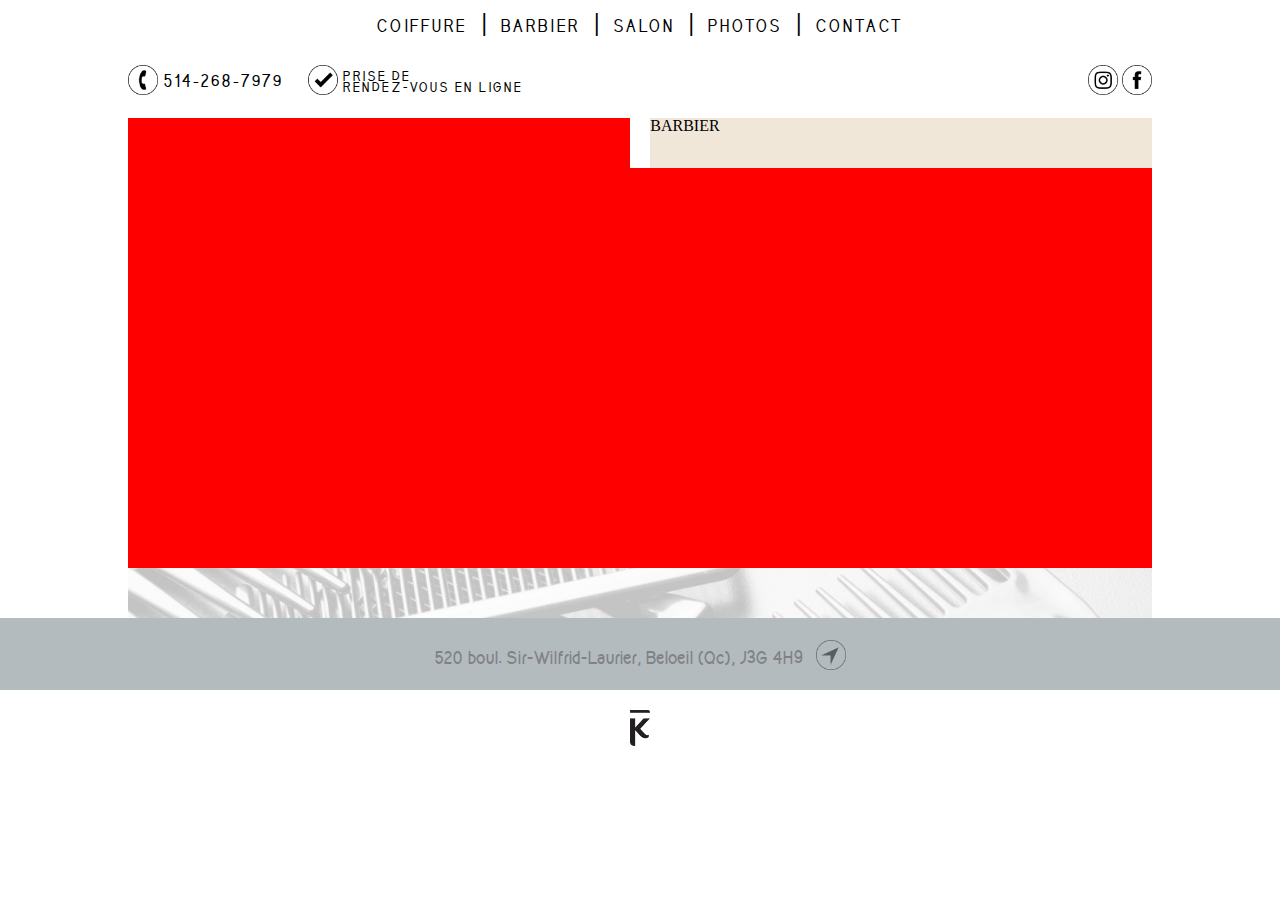
==== page_barbier.html @ d89c128c "page accueil fini a 98%, commencer page barbier" ====
<html>
<head>
	<title>Ludik Coiffure</title>
	<link rel="stylesheet" type="text/css" href="css/style.css" charset="utf-8">
	<meta name="viewport" content="width=device-width, initial-scale=1" />
</head>
<body>
	<div class="wrapper">

		<header>
			<div>
				<ul>
					<li class="dropdown">
					    <a href="javascript:void(0)" class="dropbtn">COIFFURE</a>
					    <div class="dropdown-content">
					        <a href="page_coiffure_femme.html">FEMMES</a>
						    <a href="page_coiffure_homme.html">HOMMES</a>
					    </div>
					</li>
					<li class="menu_spacer">|</li>
					<li><a href="page_barbier.html">BARBIER</a></li>
					<li class="menu_spacer">|</li>
					<li><a href="page_salon.html">SALON</a></li>
					<li class="menu_spacer">|</li>
					<li><a href="page_photos.html">PHOTOS</a></li>
					<li class="menu_spacer">|</li>
					<li><a href="page_contact.html">CONTACT</a></li>
				</ul>
			</div>
		</header>

		<div id="info_bar">

			<div class="phone_section_header">
				<a href="tel:4505271277">
					<img src="images/phone_icon.png">
					<p>514-268-7979</p>
				</a>	
			</div>

			<div class="reservation_section_header">
				<a href="#">
					<img src="images/reservation_icon.png">
					<p>PRISE DE<br> RENDEZ-VOUS EN LIGNE</p>
				</a>	
			</div>

			<div class="section_social_media">

				<a href="https://www.instagram.com/ludikcoiffure/">
					<img src="images/logo_instagram.png">
				</a>

				<a href="https://www.facebook.com/Ludikcoiffure/?fref=ts">
					<img src="images/logo_facebook.png">
				</a>
				
			</div>

		</div>


		<section id="page_barbier">

			<div>
				
			</div>

			<div class="barbier_title">
				<h1>BARBIER</h1>
			</div>

			<div class="div_img_barbier">
			</div>

		</section>

		
	
		
	</div>

	<footer>

		<div id="address_bar_footer">
			<a target="_blank" href="https://www.google.ca/maps/place/LUDIK+COIFFURE/@45.5608994,-73.2118883,17z/data=!3m1!4b1!4m5!3m4!1s0x4cc9aadd2ace13d7:0xf5cdb6c56d242e24!8m2!3d45.5608994!4d-73.2096996">
				520 boul. Sir-Wilfrid-Laurier, Beloeil (Qc), J3G 4H9
				<img src="images/map_arrow_icon.png">
			</a>
		</div>

		<div class="logo_footer">
			<img src="images/logo_ludik_small.png">
		</div>

	</footer>

</body>
</html>
---- css/style.css ----
/* HTML5 display-role reset for older browsers */
/* http://meyerweb.com/eric/tools/css/reset/ 
   v2.0 | 20110126
   License: none (public domain)
*/
html,
body,
div,
span,
applet,
object,
iframe,
h1,
h2,
h3,
h4,
h5,
h6,
p,
blockquote,
pre,
a,
abbr,
acronym,
address,
big,
cite,
code,
del,
dfn,
em,
img,
ins,
kbd,
q,
s,
samp,
small,
strike,
strong,
sub,
sup,
tt,
var,
b,
u,
i,
center,
dl,
dt,
dd,
ol,
ul,
li,
fieldset,
form,
label,
legend,
table,
caption,
tbody,
tfoot,
thead,
tr,
th,
td,
article,
aside,
canvas,
details,
embed,
figure,
figcaption,
footer,
header,
hgroup,
menu,
nav,
output,
ruby,
section,
summary,
time,
mark,
audio,
video {
  margin: 0;
  padding: 0;
  border: 0;
  font-size: 100%;
  font: inherit;
  vertical-align: baseline;
}
/* HTML5 display-role reset for older browsers */
article,
aside,
details,
figcaption,
figure,
footer,
header,
hgroup,
menu,
nav,
section {
  display: block;
}
body {
  line-height: 1;
}
ol,
ul {
  list-style: none;
}
blockquote,
q {
  quotes: none;
}
blockquote:before,
blockquote:after,
q:before,
q:after {
  content: '';
  content: none;
}
table {
  border-collapse: collapse;
  border-spacing: 0;
}
/* Variables */
/* Fonts */
@font-face {
  font-family: 'kirvybold';
  src: url('../fonts/kirvy-bold-webfont.woff2') format('woff2'), url('../fonts/kirvy-bold-webfont.woff') format('woff');
  font-weight: normal;
  font-style: normal;
}
@font-face {
  font-family: 'kirvyregular';
  src: url('../fonts/kirvy-regular-webfont.woff2') format('woff2'), url('../fonts/kirvy-regular-webfont.woff') format('woff');
  font-weight: normal;
  font-style: normal;
}
/*  Body  */
.wrapper {
  width: 1024px;
  margin: 0 auto;
  padding: 0px 20px;
}
@media only screen and (max-width: 1063px) {
  .wrapper {
    width: 95%;
  }
}
/*  Menu  */
header div {
  display: table;
  margin: 0 auto;
}
header div ul .dropdown {
  display: inline-block;
}
header div ul .dropdown .dropbtn {
  display: inline-block;
}
header div ul .dropdown .dropdown-content {
  display: none;
  position: absolute;
  background-color: #f9f9f9;
  min-width: 160px;
  margin-left: -5px;
  margin-top: 10px;
  box-shadow: 0px 8px 16px 0px rgba(0, 0, 0, 0.2);
  z-index: 1;
}
header div ul .dropdown .dropdown-content a {
  text-decoration: none;
  display: block;
  font-family: 'kirvybold', Arial;
  padding: 14px 5px;
  font-size: 14px;
  letter-spacing: 2px;
}
header div ul .dropdown .dropdown-content a:hover {
  background-color: #e0e0e0;
}
@media only screen and (max-width: 700px) {
  header div ul .dropdown .dropdown-content a {
    font-size: 12px;
  }
}
header div ul .dropdown:hover .dropdown-content {
  display: block;
}
header div ul li {
  display: inline-block;
  padding: 10px 5px;
}
header div ul li:hover {
  background-color: #e0e0e0;
}
header div ul li a {
  color: black;
  text-decoration: none;
  font-size: 14px;
  letter-spacing: 2px;
  font-family: 'kirvybold', Arial;
}
@media only screen and (max-width: 700px) {
  header div ul li a {
    font-size: 10px;
  }
}
@media only screen and (max-width: 600px) {
  header div ul li a {
    padding: 10px 0px;
  }
}
header div ul .menu_spacer {
  font-size: 25px;
  font-weight: bold;
}
header div ul .menu_spacer:hover {
  background-color: white;
}
#info_bar {
  width: 100%;
  max-height: 100px;
  margin: 20px 0;
}
#info_bar .phone_section_header {
  display: inline-block;
  margin-right: 20px;
}
#info_bar .phone_section_header a {
  display: block;
  font-family: 'kirvybold', Arial;
  text-decoration: none;
  font-size: 14px;
  letter-spacing: 2px;
}
#info_bar .phone_section_header a img {
  max-width: 30px;
}
#info_bar .phone_section_header a p {
  display: inline-block;
  color: black;
  text-decoration: none;
  position: relative;
  top: -9px;
}
#info_bar .phone_section_header a p:hover {
  color: #e0e0e0;
}
#info_bar .reservation_section_header {
  display: inline-block;
}
#info_bar .reservation_section_header a {
  display: block;
  font-family: 'kirvybold', Arial;
  text-decoration: none;
  font-size: 11px;
  letter-spacing: 2px;
}
#info_bar .reservation_section_header a img {
  max-width: 30px;
}
#info_bar .reservation_section_header a p {
  display: inline-block;
  color: black;
  text-decoration: none;
  position: relative;
  top: -4px;
}
#info_bar .reservation_section_header a p:hover {
  color: #e0e0e0;
}
#info_bar .section_social_media {
  display: inline-block;
  float: right;
}
#info_bar .section_social_media a {
  text-decoration: none;
}
#info_bar .section_social_media img {
  max-width: 30px;
}
section {
  background-image: url(../images/background_image_footer.jpg);
  background-repeat: no-repeat;
  background-position: bottom;
  padding-bottom: 50px;
  background-size: contain;
}
@media only screen and (max-width: 700px) {
  section {
    background-image: none;
  }
}
section .section_logo_mobile {
  display: none;
  background-color: #f2e7d7;
  height: 280px;
  width: 29.5%;
  min-width: 302px;
  margin-right: 26px;
  text-decoration: none;
  transition: all 0.5s;
  -webkit-transition: all 0.5s;
  -moz-transition: all 0.5s;
}
@media only screen and (max-width: 1063px) {
  section .section_logo_mobile {
    min-width: 200px;
  }
}
@media only screen and (max-width: 700px) {
  section .section_logo_mobile {
    width: 46%;
  }
}
@media only screen and (max-width: 600px) {
  section .section_logo_mobile {
    width: 100%;
    margin-bottom: 20px;
    display: block;
  }
}
section .section_logo_mobile img {
  display: flex;
  margin: 0 auto;
  width: 100%;
}
@media only screen and (max-width: 600px) {
  section .section_logo_mobile img {
    width: 60%;
  }
}
section #section_coiffure {
  width: 100%;
  height: 280px;
}
section #section_coiffure a {
  text-decoration: none;
}
section #section_coiffure .section_coiffure_femme {
  background-image: url(../images/image_coiffure_femme.jpg);
  height: 100%;
  width: 67.5%;
  display: inline-block;
  margin-right: 26px;
  text-decoration: none;
  transition: all 0.5s;
  -webkit-transition: all 0.5s;
  -moz-transition: all 0.5s;
}
@media only screen and (max-width: 1063px) {
  section #section_coiffure .section_coiffure_femme {
    width: 65%;
  }
}
@media only screen and (max-width: 700px) {
  section #section_coiffure .section_coiffure_femme {
    width: 46%;
  }
}
@media only screen and (max-width: 600px) {
  section #section_coiffure .section_coiffure_femme {
    width: 100%;
    margin-bottom: 20px;
  }
}
section #section_coiffure .section_coiffure_femme:hover {
  opacity: 0.5;
  cursor: pointer;
}
section #section_coiffure .section_coiffure_homme {
  background-image: url(../images/image_coiffure_homme.jpg);
  background-position: center;
  height: 100%;
  width: 29.5%;
  min-width: 302px;
  display: inline-block;
  text-decoration: none;
  transition: all 0.5s;
  -webkit-transition: all 0.5s;
  -moz-transition: all 0.5s;
}
@media only screen and (max-width: 1063px) {
  section #section_coiffure .section_coiffure_homme {
    min-width: 200px;
  }
}
@media only screen and (max-width: 700px) {
  section #section_coiffure .section_coiffure_homme {
    width: 46%;
  }
}
@media only screen and (max-width: 600px) {
  section #section_coiffure .section_coiffure_homme {
    width: 100%;
    background-image: url(../images/image_coiffure_homme_mobile.jpg);
    background-position: center;
  }
}
section #section_coiffure .section_coiffure_homme:hover {
  opacity: 0.5;
  cursor: pointer;
}
section .coiffure_title_section {
  width: 100%;
  height: 40px;
  position: relative;
  top: -80px;
}
section .coiffure_title_section h1 {
  display: block;
  font-family: 'kirvybold', Arial;
  text-decoration: none;
  font-size: 14px;
  letter-spacing: 2px;
  line-height: 40px;
  width: 150px;
  background-color: white;
  text-align: center;
  float: right;
  margin-right: 23%;
}
@media only screen and (max-width: 700px) {
  section .coiffure_title_section h1 {
    margin-right: 40%;
  }
}
@media only screen and (max-width: 600px) {
  section .coiffure_title_section h1 {
    margin-right: 36%;
  }
}
@media only screen and (max-width: 600px) {
  section .coiffure_title_section {
    top: -310px;
  }
}
section #section_salon {
  width: 100%;
  height: 280px;
  clear: both;
  position: relative;
  top: -13px;
}
section #section_salon a {
  text-decoration: none;
}
section #section_salon .section_logo {
  background-color: #f2e7d7;
  height: 100%;
  width: 29.5%;
  min-width: 302px;
  display: inline-block;
  margin-right: 26px;
  text-decoration: none;
  transition: all 0.5s;
  -webkit-transition: all 0.5s;
  -moz-transition: all 0.5s;
}
@media only screen and (max-width: 1063px) {
  section #section_salon .section_logo {
    min-width: 200px;
  }
}
@media only screen and (max-width: 700px) {
  section #section_salon .section_logo {
    width: 46%;
  }
}
@media only screen and (max-width: 600px) {
  section #section_salon .section_logo {
    width: 100%;
    margin-bottom: 20px;
    display: none;
  }
}
section #section_salon .section_logo img {
  display: flex;
  margin: 0 auto;
  width: 100%;
}
@media only screen and (max-width: 600px) {
  section #section_salon .section_logo img {
    width: 60%;
  }
}
section #section_salon .section_salon {
  background-image: url(../images/image_salon_ludik.jpg);
  height: 100%;
  width: 67.5%;
  display: inline-block;
  text-decoration: none;
  transition: all 0.5s;
  -webkit-transition: all 0.5s;
  -moz-transition: all 0.5s;
}
@media only screen and (max-width: 1063px) {
  section #section_salon .section_salon {
    width: 65%;
  }
}
@media only screen and (max-width: 700px) {
  section #section_salon .section_salon {
    width: 46%;
  }
}
@media only screen and (max-width: 600px) {
  section #section_salon .section_salon {
    width: 100%;
    margin-bottom: 20px;
  }
}
section #section_salon .section_salon:hover {
  opacity: 0.5;
  cursor: pointer;
}
section .salon_title_section {
  width: 100%;
  height: 40px;
  position: relative;
  top: -244px;
}
section .salon_title_section h1 {
  display: block;
  font-family: 'kirvybold', Arial;
  text-decoration: none;
  font-size: 14px;
  letter-spacing: 2px;
  line-height: 40px;
  width: 150px;
  background-color: white;
  text-align: center;
  float: right;
  margin-right: 23%;
}
@media only screen and (max-width: 700px) {
  section .salon_title_section h1 {
    margin-right: 14%;
  }
}
@media only screen and (max-width: 600px) {
  section .salon_title_section h1 {
    margin-right: 36%;
  }
}
@media only screen and (max-width: 600px) {
  section .salon_title_section {
    top: -281px;
  }
}
section #section_barbier {
  width: 100%;
  height: 280px;
  clear: both;
  position: relative;
  top: -26px;
}
section #section_barbier a {
  text-decoration: none;
}
section #section_barbier .section_photos {
  background-image: url(../images/image_section_photos.jpg);
  height: 100%;
  width: 29.5%;
  min-width: 302px;
  display: inline-block;
  margin-right: 26px;
  text-decoration: none;
  transition: all 0.5s;
  -webkit-transition: all 0.5s;
  -moz-transition: all 0.5s;
}
@media only screen and (max-width: 1063px) {
  section #section_barbier .section_photos {
    min-width: 200px;
  }
}
@media only screen and (max-width: 700px) {
  section #section_barbier .section_photos {
    width: 46%;
  }
}
@media only screen and (max-width: 600px) {
  section #section_barbier .section_photos {
    width: 100%;
    margin-bottom: 20px;
    background-image: url(../images/image_photos_mobile.jpg);
    background-position: center;
  }
}
section #section_barbier .section_photos:hover {
  opacity: 0.5;
  cursor: pointer;
}
section #section_barbier .section_photos .photos_title_section {
  width: 20%;
  height: 40px;
  position: absolute;
}
section #section_barbier .section_photos .photos_title_section h1 {
  display: block;
  font-family: 'kirvybold', Arial;
  text-decoration: none;
  font-size: 14px;
  letter-spacing: 2px;
  line-height: 40px;
  width: 150px;
  background-color: white;
  text-align: center;
  margin: 0 auto;
  margin-top: 20px;
}
@media only screen and (max-width: 700px) {
  section #section_barbier .section_photos .photos_title_section h1 {
    margin-right: 14%;
  }
}
@media only screen and (max-width: 600px) {
  section #section_barbier .section_photos .photos_title_section h1 {
    margin-right: 36%;
  }
}
@media only screen and (max-width: 600px) {
  section #section_barbier .section_photos .photos_title_section {
    top: 0px;
    width: 100%;
    position: relative;
  }
}
section #section_barbier .section_barbier {
  background-image: url(../images/image_barbier_ludik.jpg);
  background-color: blue;
  height: 100%;
  width: 67.5%;
  display: inline-block;
  text-decoration: none;
  transition: all 0.5s;
  -webkit-transition: all 0.5s;
  -moz-transition: all 0.5s;
}
@media only screen and (max-width: 1063px) {
  section #section_barbier .section_barbier {
    width: 65%;
  }
}
@media only screen and (max-width: 700px) {
  section #section_barbier .section_barbier {
    width: 46%;
  }
}
@media only screen and (max-width: 600px) {
  section #section_barbier .section_barbier {
    width: 100%;
    margin-bottom: 20px;
  }
}
section #section_barbier .section_barbier:hover {
  opacity: 0.5;
  cursor: pointer;
}
section .barbier_title_section {
  width: 100%;
  height: 40px;
  position: relative;
  top: -244px;
}
section .barbier_title_section h1 {
  display: block;
  font-family: 'kirvybold', Arial;
  text-decoration: none;
  font-size: 14px;
  letter-spacing: 2px;
  line-height: 40px;
  width: 150px;
  background-color: white;
  text-align: center;
  float: right;
  margin-right: 23%;
}
@media only screen and (max-width: 700px) {
  section .barbier_title_section h1 {
    margin-right: 14%;
  }
}
@media only screen and (max-width: 600px) {
  section .barbier_title_section h1 {
    margin-right: 36%;
  }
}
@media only screen and (max-width: 600px) {
  section .barbier_title_section {
    top: -281px;
  }
}
@media only screen and (max-width: 700px) {
  section #section_produits {
    display: none;
  }
}
section #section_produits_1 {
  clear: both;
  position: relative;
  top: -38px;
  width: 101%;
}
section #section_produits_1 a {
  text-decoration: none;
}
section #section_produits_1 a .container {
  display: inline-block;
  width: 21.5%;
  margin-right: 3%;
}
section #section_produits_1 a .container div {
  width: 100%;
  display: inline-block;
  padding: 10px;
  background-color: #f3f0ed;
}
section #section_produits_1 a .container div img {
  width: 85%;
  display: block;
  margin: 0 auto;
}
section #section_produits_1 a .container .no-bg {
  background-color: white;
}
section #section_produits_2 {
  clear: both;
  position: relative;
  top: -24px;
  width: 101%;
}
section #section_produits_2 a {
  text-decoration: none;
}
section #section_produits_2 a .container {
  display: inline-block;
  width: 21.5%;
  margin-right: 3%;
}
section #section_produits_2 a .container div {
  width: 100%;
  display: inline-block;
  padding: 10px;
  background-color: #f3f0ed;
}
section #section_produits_2 a .container div img {
  width: 85%;
  display: block;
  margin: 0 auto;
}
section #section_produits_2 a .container .no-bg {
  background-color: white;
}
section #section_produits_3 {
  clear: both;
  position: relative;
  top: -9px;
  width: 101%;
}
section #section_produits_3 a {
  text-decoration: none;
}
section #section_produits_3 a .container {
  display: inline-block;
  width: 21.5%;
  margin-right: 3%;
}
section #section_produits_3 a .container div {
  width: 100%;
  display: inline-block;
  padding: 10px;
  background-color: #f3f0ed;
}
section #section_produits_3 a .container div img {
  width: 85%;
  display: block;
  margin: 0 auto;
}
section #section_produits_3 a .container .no-bg {
  background-color: transparent;
}
section .containerLarge {
  display: inline-block;
  width: 46.5%;
  margin-right: 3%;
}
section .containerLarge div {
  width: 100%;
  display: inline-block;
  padding: 10px;
  background-color: #f3f0ed;
}
section .containerLarge div img {
  width: 100%;
  display: block;
  margin: 0 auto;
}
section .containerLarge .no-bg {
  background-color: white;
}
footer {
  width: 100%;
  clear: both;
}
footer #address_bar_footer {
  background-color: #b3bbbe;
  padding: 20px;
}
footer #address_bar_footer a {
  text-decoration: none;
  text-align: center;
  width: 100%;
  display: block;
  font-size: 15px;
  position: relative;
  top: -5px;
  font-family: kirvybold, arial;
  color: #818285;
}
footer #address_bar_footer a img {
  max-width: 30px;
  top: 7px;
  padding-left: 7px;
  position: relative;
}
footer #address_bar_footer a:hover {
  color: 363636;
}
footer .logo_footer img {
  max-width: 20px;
  margin: 0 auto;
  display: block;
  padding: 20px;
}
/*===============================================================================*/
#page_barbier div {
  width: 49%;
  background-color: red;
  height: 50px;
  display: inline-block;
  background-image: url(../images/image_barbier_ludik_full.jpg);
  background-repeat: no-repeat;
  background-size: cover;
}
#page_barbier .barbier_title {
  height: 50px;
  background-color: #f0e7d8;
  width: 49%;
  display: inline-block;
  background-image: none;
  float: right;
}
#page_barbier .barbier_title h1 {
  height: 400px;
}
#page_barbier .div_img_barbier {
  clear: both;
  width: 100%;
  height: 400px;
  background-image: url(../images/image_barbier_ludik_full.jpg);
  background-repeat: no-repeat;
  background-size: cover;
}

/* This beautiful CSS-File has been crafted with LESS (lesscss.org) and compiled by simpLESS (wearekiss.com/simpless) */
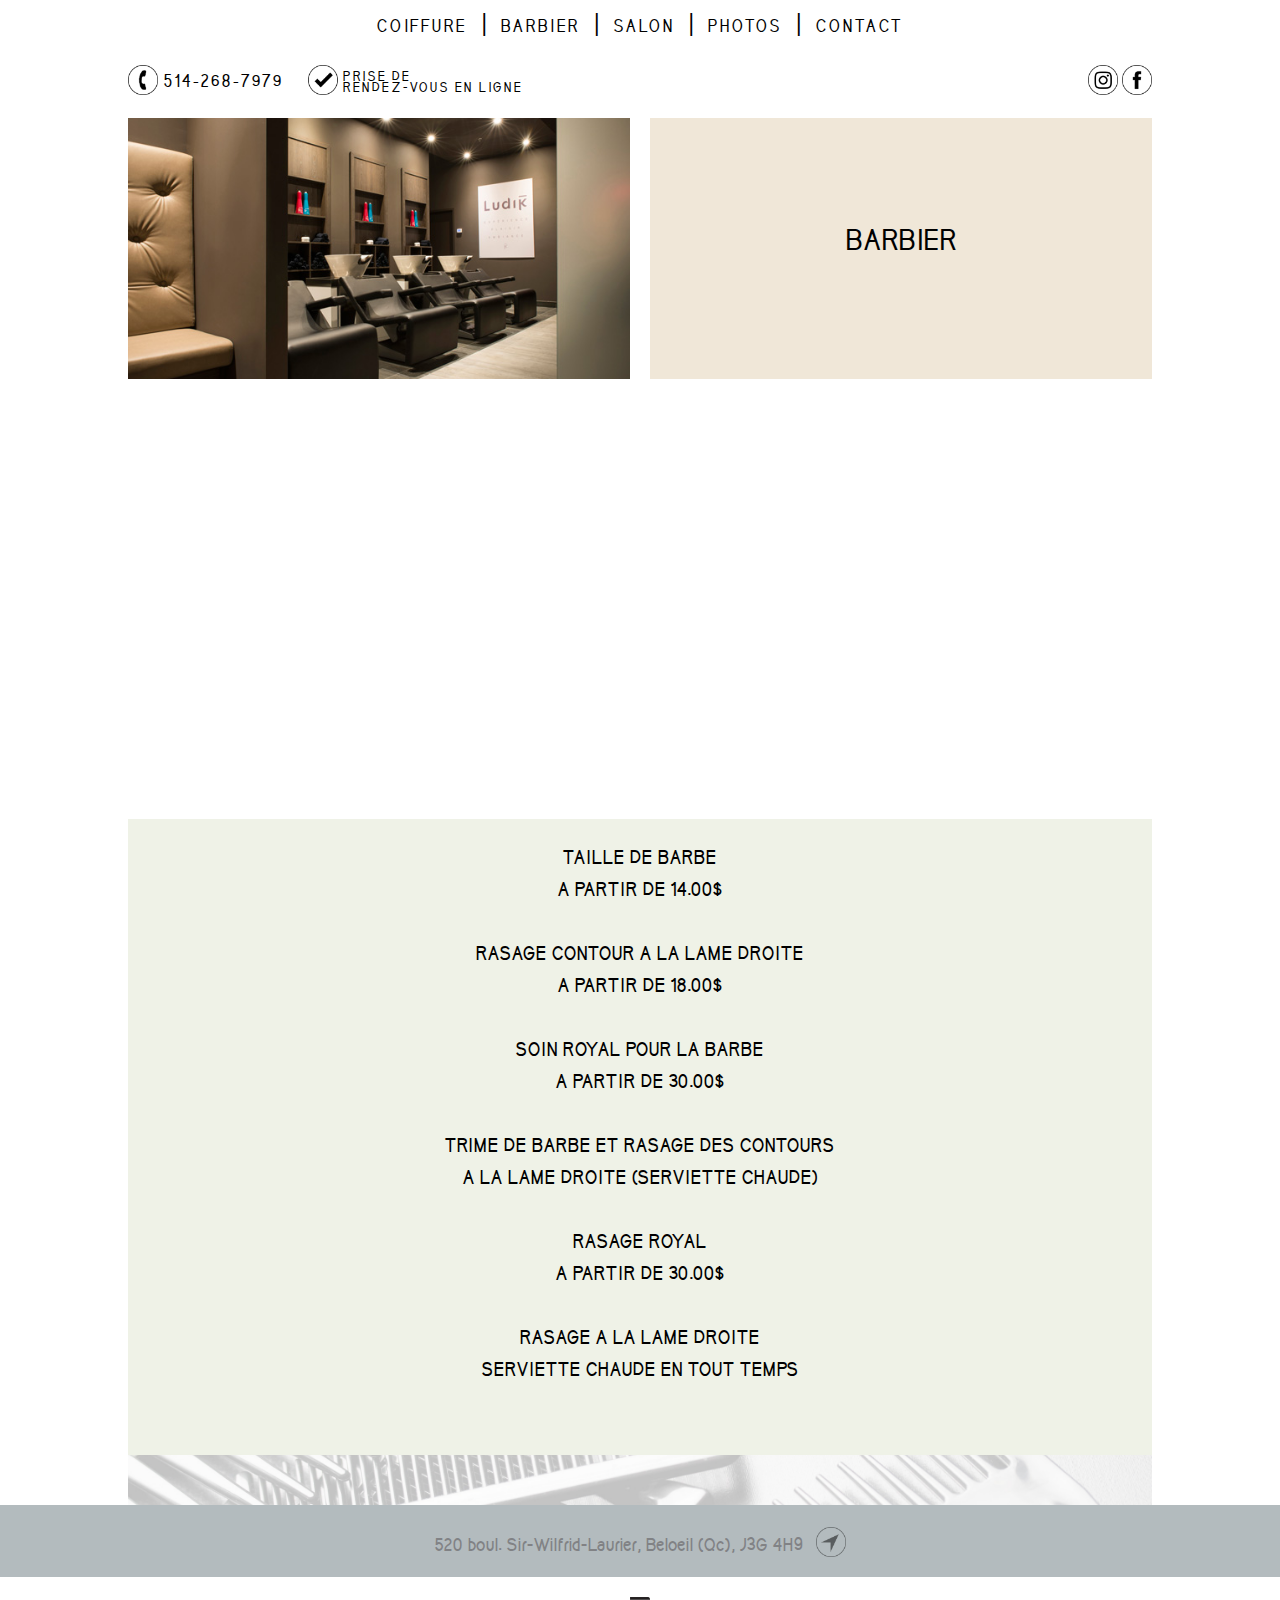
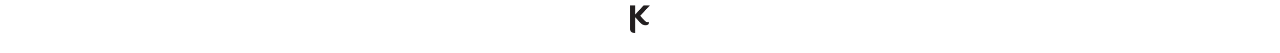
==== commit 5cae1b06: "page barbier" ====
--- a/page_barbier.html
+++ b/page_barbier.html
@@ -62,15 +62,61 @@
 
 		<section id="page_barbier">
 
-			<div>
+			<div class="wrapper_header_page_barbier">
+
+				<div>
 				
+				</div>
+
+				<div class="barbier_title">
+					<h1>BARBIER</h1>
+				</div>
+	
+			</div>
+				
+
+			<div class="div_img_barbier">
 			</div>
 
-			<div class="barbier_title">
-				<h1>BARBIER</h1>
-			</div>
+			<div class="div_services">
 
-			<div class="div_img_barbier">
+				<p>TAILLE DE BARBE</p><br>
+				<p>A PARTIR DE <span class="bold">14.00$</span></p>
+				<br>
+				<br>
+				<br>
+
+				<p>RASAGE CONTOUR A LA LAME DROITE</p><br>
+				<p>A PARTIR DE <span class="bold">18.00$</span></p>
+				<br>
+				<br>
+				<br>
+
+				<p>SOIN ROYAL POUR LA BARBE</p><br>
+				<p>A PARTIR DE <span class="bold">30.00$</span></p>
+				<br>
+				<br>
+				<br>
+
+				<p>TRIME DE BARBE ET RASAGE DES CONTOURS</p><br>
+				<p>A LA LAME DROITE (SERVIETTE CHAUDE)</p>
+				<br>
+				<br>
+				<br>
+
+				<p>RASAGE ROYAL</p><br>
+				<p>A PARTIR DE <span class="bold">30.00$</span></p>
+				<br>
+				<br>
+				<br>
+
+				<p>RASAGE A LA LAME DROITE</p><br>
+				<p>SERVIETTE CHAUDE EN TOUT TEMPS</p>
+				<br>
+				<br>
+				<br>
+
+
 			</div>
 
 		</section>
--- a/css/style.css
+++ b/css/style.css
@@ -141,6 +141,9 @@
   font-weight: normal;
   font-style: normal;
 }
+.bold {
+  font-weight: bold;
+}
 /*  Body  */
 .wrapper {
   width: 1024px;
@@ -841,25 +844,44 @@
   padding: 20px;
 }
 /*===============================================================================*/
-#page_barbier div {
+#page_barbier .wrapper_header_page_barbier {
+  height: 29%;
+  margin-bottom: 20px;
+}
+#page_barbier .wrapper_header_page_barbier div {
   width: 49%;
-  background-color: red;
-  height: 50px;
-  display: inline-block;
-  background-image: url(../images/image_barbier_ludik_full.jpg);
+  height: 100%;
+  display: inline-block;
+  background-image: url(../images/Salon-Ludik--Lavabo.jpg);
+  background-position: center;
   background-repeat: no-repeat;
   background-size: cover;
 }
-#page_barbier .barbier_title {
-  height: 50px;
+@media only screen and (max-width: 600px) {
+  #page_barbier .wrapper_header_page_barbier div {
+    background-image: none;
+    display: none;
+  }
+}
+#page_barbier .wrapper_header_page_barbier .barbier_title {
+  height: 100%;
   background-color: #f0e7d8;
   width: 49%;
   display: inline-block;
   background-image: none;
   float: right;
 }
-#page_barbier .barbier_title h1 {
-  height: 400px;
+@media only screen and (max-width: 600px) {
+  #page_barbier .wrapper_header_page_barbier .barbier_title {
+    width: 100%;
+  }
+}
+#page_barbier .wrapper_header_page_barbier .barbier_title h1 {
+  width: 100%;
+  line-height: 245px;
+  text-align: center;
+  font-family: kirvybold, arial;
+  font-size: 1.5em;
 }
 #page_barbier .div_img_barbier {
   clear: both;
@@ -869,5 +891,20 @@
   background-repeat: no-repeat;
   background-size: cover;
 }
+@media only screen and (max-width: 600px) {
+  #page_barbier .div_img_barbier {
+    background-image: none;
+    display: none;
+  }
+}
+#page_barbier .div_services {
+  background-color: #eff2e7;
+  margin-top: 20px;
+  padding: 30px;
+}
+#page_barbier .div_services p {
+  text-align: center;
+  font-family: kirvybold, arial;
+}
 
 /* This beautiful CSS-File has been crafted with LESS (lesscss.org) and compiled by simpLESS (wearekiss.com/simpless) */
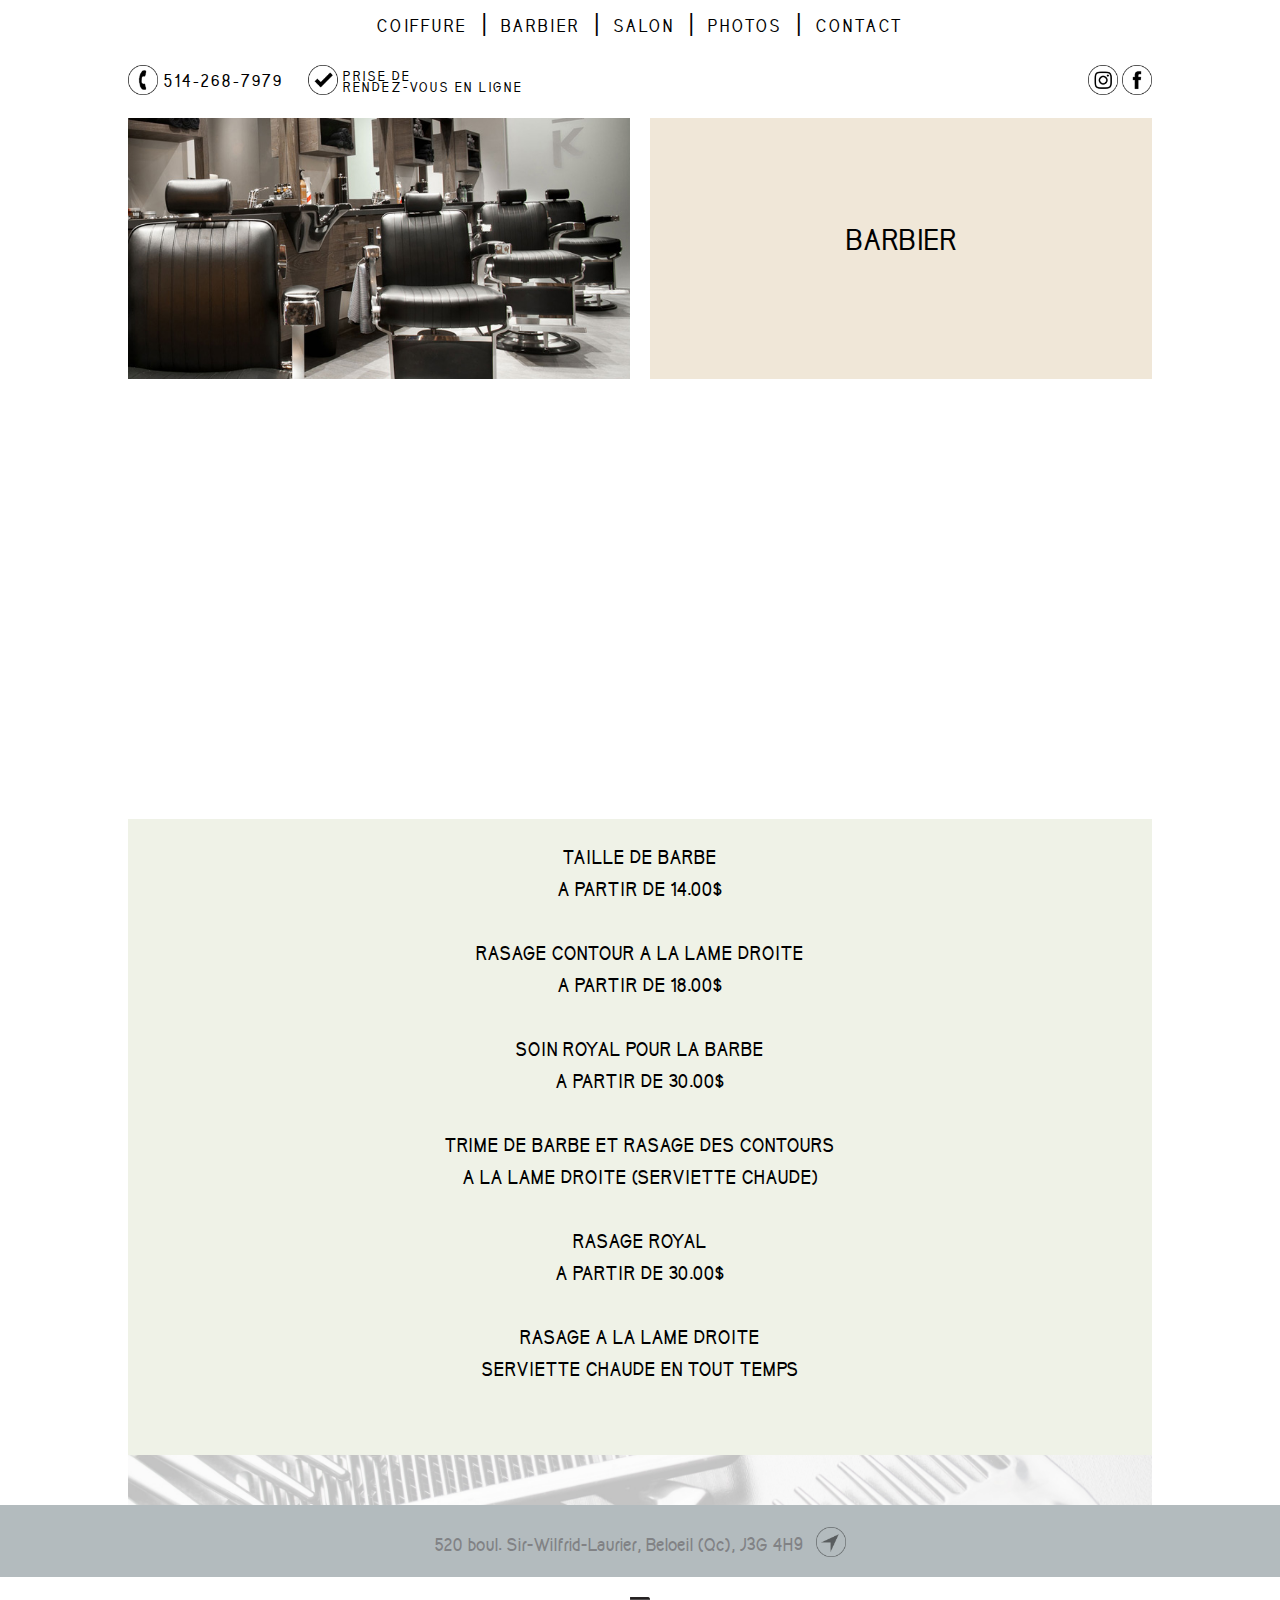
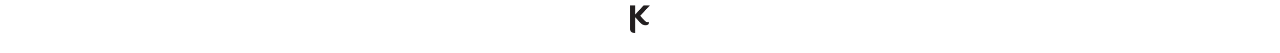
==== commit dc25f5e3: "page salon and lots of things" ====
--- a/page_barbier.html
+++ b/page_barbier.html
@@ -1,6 +1,7 @@
 <html>
 <head>
 	<title>Ludik Coiffure</title>
+	<meta http-equiv="Content-Type" content="text/html; charset=UTF-8" />
 	<link rel="stylesheet" type="text/css" href="css/style.css" charset="utf-8">
 	<meta name="viewport" content="width=device-width, initial-scale=1" />
 </head>
--- a/css/style.css
+++ b/css/style.css
@@ -852,18 +852,81 @@
   width: 49%;
   height: 100%;
   display: inline-block;
+  background-image: url(../images/image_chaises_barbier_ludik.jpg);
+  background-position: center;
+  background-repeat: no-repeat;
+  background-size: cover;
+}
+@media only screen and (max-width: 600px) {
+  #page_barbier .wrapper_header_page_barbier div {
+    background-image: none;
+    display: none;
+  }
+}
+#page_barbier .wrapper_header_page_barbier .barbier_title {
+  height: 100%;
+  background-color: #f0e7d8;
+  width: 49%;
+  display: inline-block;
+  background-image: none;
+  float: right;
+}
+@media only screen and (max-width: 600px) {
+  #page_barbier .wrapper_header_page_barbier .barbier_title {
+    width: 100%;
+  }
+}
+#page_barbier .wrapper_header_page_barbier .barbier_title h1 {
+  width: 100%;
+  line-height: 245px;
+  text-align: center;
+  font-family: kirvybold, arial;
+  font-size: 1.5em;
+}
+#page_barbier .div_img_barbier {
+  clear: both;
+  width: 100%;
+  height: 400px;
+  background-image: url(../images/image_barbier_ludik_full.jpg);
+  background-repeat: no-repeat;
+  background-size: cover;
+}
+@media only screen and (max-width: 600px) {
+  #page_barbier .div_img_barbier {
+    background-image: none;
+    display: none;
+  }
+}
+#page_barbier .div_services {
+  background-color: #eff2e7;
+  margin-top: 20px;
+  padding: 30px;
+}
+#page_barbier .div_services p {
+  text-align: center;
+  font-family: kirvybold, arial;
+}
+/*===============================================================================*/
+#page_coiffure_homme .wrapper_header_page_coiffure_homme {
+  height: 29%;
+  margin-bottom: 20px;
+}
+#page_coiffure_homme .wrapper_header_page_coiffure_homme div {
+  width: 49%;
+  height: 100%;
+  display: inline-block;
   background-image: url(../images/Salon-Ludik--Lavabo.jpg);
   background-position: center;
   background-repeat: no-repeat;
   background-size: cover;
 }
 @media only screen and (max-width: 600px) {
-  #page_barbier .wrapper_header_page_barbier div {
+  #page_coiffure_homme .wrapper_header_page_coiffure_homme div {
     background-image: none;
     display: none;
   }
 }
-#page_barbier .wrapper_header_page_barbier .barbier_title {
+#page_coiffure_homme .wrapper_header_page_coiffure_homme .coiffure_homme_title {
   height: 100%;
   background-color: #f0e7d8;
   width: 49%;
@@ -872,39 +935,238 @@
   float: right;
 }
 @media only screen and (max-width: 600px) {
-  #page_barbier .wrapper_header_page_barbier .barbier_title {
+  #page_coiffure_homme .wrapper_header_page_coiffure_homme .coiffure_homme_title {
     width: 100%;
   }
 }
-#page_barbier .wrapper_header_page_barbier .barbier_title h1 {
-  width: 100%;
-  line-height: 245px;
+#page_coiffure_homme .wrapper_header_page_coiffure_homme .coiffure_homme_title h1 {
+  width: 100%;
+  line-height: 38px;
   text-align: center;
   font-family: kirvybold, arial;
   font-size: 1.5em;
-}
-#page_barbier .div_img_barbier {
+  margin-top: 20%;
+}
+#page_coiffure_homme .wrapper_header_page_coiffure_homme .coiffure_homme_title h1 .subtitle_titre_coiffure_homme {
+  font-size: 13px;
+}
+#page_coiffure_homme .div_img_coiffure_homme {
   clear: both;
   width: 100%;
   height: 400px;
-  background-image: url(../images/image_barbier_ludik_full.jpg);
+  background-image: url(../images/image_coiffure_homme_full_page.jpg);
   background-repeat: no-repeat;
   background-size: cover;
-}
-@media only screen and (max-width: 600px) {
-  #page_barbier .div_img_barbier {
+  margin-bottom: 20px;
+}
+@media only screen and (max-width: 600px) {
+  #page_coiffure_homme .div_img_coiffure_homme {
     background-image: none;
     display: none;
   }
 }
-#page_barbier .div_services {
+#page_coiffure_homme .div_img_coiffure_homme_2 {
+  clear: both;
+  width: 100%;
+  height: 400px;
+  background-image: url(../images/image_coiffure_homme_full_page_2.jpg);
+  background-repeat: no-repeat;
+  background-size: cover;
+  margin-bottom: 20px;
+}
+@media only screen and (max-width: 600px) {
+  #page_coiffure_homme .div_img_coiffure_homme_2 {
+    background-image: none;
+    display: none;
+  }
+}
+/*===============================================================================*/
+#page_coiffure_femme .div_img_coiffure_femme_1 {
+  width: 100%;
+  height: 35%;
+  display: inline-block;
+  background-image: url(../images/image_coiffure_femme_full.jpg);
+  background-position: center;
+  background-repeat: no-repeat;
+  background-size: cover;
+  margin-bottom: 20px;
+}
+#page_coiffure_femme .wrapper_header_page_coiffure_femme {
+  margin-bottom: 20px;
+}
+#page_coiffure_femme .wrapper_header_page_coiffure_femme h2 {
+  font-family: kirvybold, arial;
+}
+#page_coiffure_femme .wrapper_header_page_coiffure_femme .section_gauche_coiffure_femme {
+  background-color: #f4f0ed;
+  width: 49%;
+  float: left;
+  text-align: center;
+  padding: 20px 0;
+  font-family: kirvyregular, arial;
+  min-height: 336px;
+}
+#page_coiffure_femme .wrapper_header_page_coiffure_femme .section_droite_coiffure_femme {
+  background-color: #f3e7d7;
+  width: 49%;
+  float: right;
+  text-align: center;
+  padding: 20px 0;
+  font-family: kirvyregular, arial;
+}
+#page_coiffure_femme .div_img_coiffure_femme_2 {
+  width: 100%;
+  height: 40%;
+  display: inline-block;
+  background-image: url(../images/image_coiffure_femme_full_2.jpg);
+  background-position: center;
+  background-repeat: no-repeat;
+  background-size: cover;
+  margin-bottom: 20px;
+  margin-top: 20px;
+}
+#page_coiffure_femme .div_services_coiffure_femme {
+  width: 100%;
   background-color: #eff2e7;
-  margin-top: 20px;
-  padding: 30px;
-}
-#page_barbier .div_services p {
-  text-align: center;
+  text-align: center;
+  font-family: kirvyregular, arial;
+  padding: 20px 0;
+}
+#page_coiffure_femme .div_services_coiffure_femme h2 {
   font-family: kirvybold, arial;
+}
+/*===============================================================================*/
+.wrapper_info_page_contact .div_heures_ouvertures {
+  background-color: #f4f0ed;
+  width: 49%;
+  float: left;
+  text-align: center;
+  padding: 20px 0;
+  font-family: kirvyregular, arial;
+  min-height: 336px;
+  margin-bottom: 20px;
+}
+.wrapper_info_page_contact .div_heures_ouvertures h1 {
+  padding-top: 5%;
+  font-family: kirvybold, arial;
+}
+.wrapper_info_page_contact .div_addresse {
+  background-color: #f4f0ed;
+  width: 49%;
+  float: right;
+  text-align: center;
+  padding: 20px 0;
+  font-family: kirvyregular, arial;
+  min-height: 336px;
+  margin-bottom: 20px;
+}
+.wrapper_info_page_contact .div_addresse h1 {
+  padding-top: 15%;
+  font-family: kirvybold, arial;
+}
+#map {
+  width: 100%;
+  height: 500px;
+  background-color: gray;
+  clear: both;
+}
+/*===============================================================================*/
+#page_salon .div_header_salon {
+  margin-bottom: 20px;
+}
+#page_salon .div_header_salon img {
+  width: 100%;
+}
+#page_salon .div_intro_salon {
+  background-color: #d6d5d3;
+  font-family: myriad, arial;
+  padding: 40px;
+  font-size: 14px;
+  line-height: 24px;
+}
+#page_salon .wrapper_div_salon {
+  overflow: auto;
+}
+#page_salon .div_description_personnel_gauche {
+  clear: both;
+  background-color: #d6d5d3;
+  font-family: myriad, arial;
+  font-size: 14px;
+  line-height: 24px;
+  width: 49%;
+  float: left;
+  text-align: right;
+  margin: 20px 0;
+}
+#page_salon .div_description_personnel_gauche h2 {
+  padding: 40px 40px 0 0;
+  font-family: kirvybold, arial;
+}
+@media only screen and (max-width: 1063px) {
+  #page_salon .div_description_personnel_gauche h2 {
+    padding: 40px 0 0 0;
+  }
+}
+#page_salon .div_description_personnel_gauche p {
+  padding: 40px;
+}
+@media only screen and (max-width: 1063px) {
+  #page_salon .div_description_personnel_gauche {
+    width: 100%;
+    text-align: center;
+  }
+}
+#page_salon .div_image_personnel_droite {
+  float: right;
+  overflow: hidden;
+  margin: 20px 0;
+  max-width: 49%;
+  max-height: 100%;
+}
+@media only screen and (max-width: 1063px) {
+  #page_salon .div_image_personnel_droite {
+    display: none;
+  }
+}
+#page_salon .div_description_personnel_droite {
+  background-color: #d6d5d3;
+  font-family: myriad, arial;
+  font-size: 14px;
+  line-height: 24px;
+  width: 49%;
+  float: right;
+  text-align: left;
+  margin: 20px 0;
+}
+#page_salon .div_description_personnel_droite h2 {
+  padding: 40px 0 0 40px;
+  font-family: kirvybold, arial;
+}
+@media only screen and (max-width: 1063px) {
+  #page_salon .div_description_personnel_droite h2 {
+    padding: 40px 0 0 0;
+  }
+}
+#page_salon .div_description_personnel_droite p {
+  padding: 40px;
+}
+@media only screen and (max-width: 1063px) {
+  #page_salon .div_description_personnel_droite {
+    width: 100%;
+    text-align: center;
+  }
+}
+#page_salon .div_image_personnel_gauche {
+  float: left;
+  overflow: hidden;
+  margin: 20px 0;
+  max-width: 49%;
+  max-height: 100%;
+}
+@media only screen and (max-width: 1063px) {
+  #page_salon .div_image_personnel_gauche {
+    display: none;
+  }
 }
 
 /* This beautiful CSS-File has been crafted with LESS (lesscss.org) and compiled by simpLESS (wearekiss.com/simpless) */
